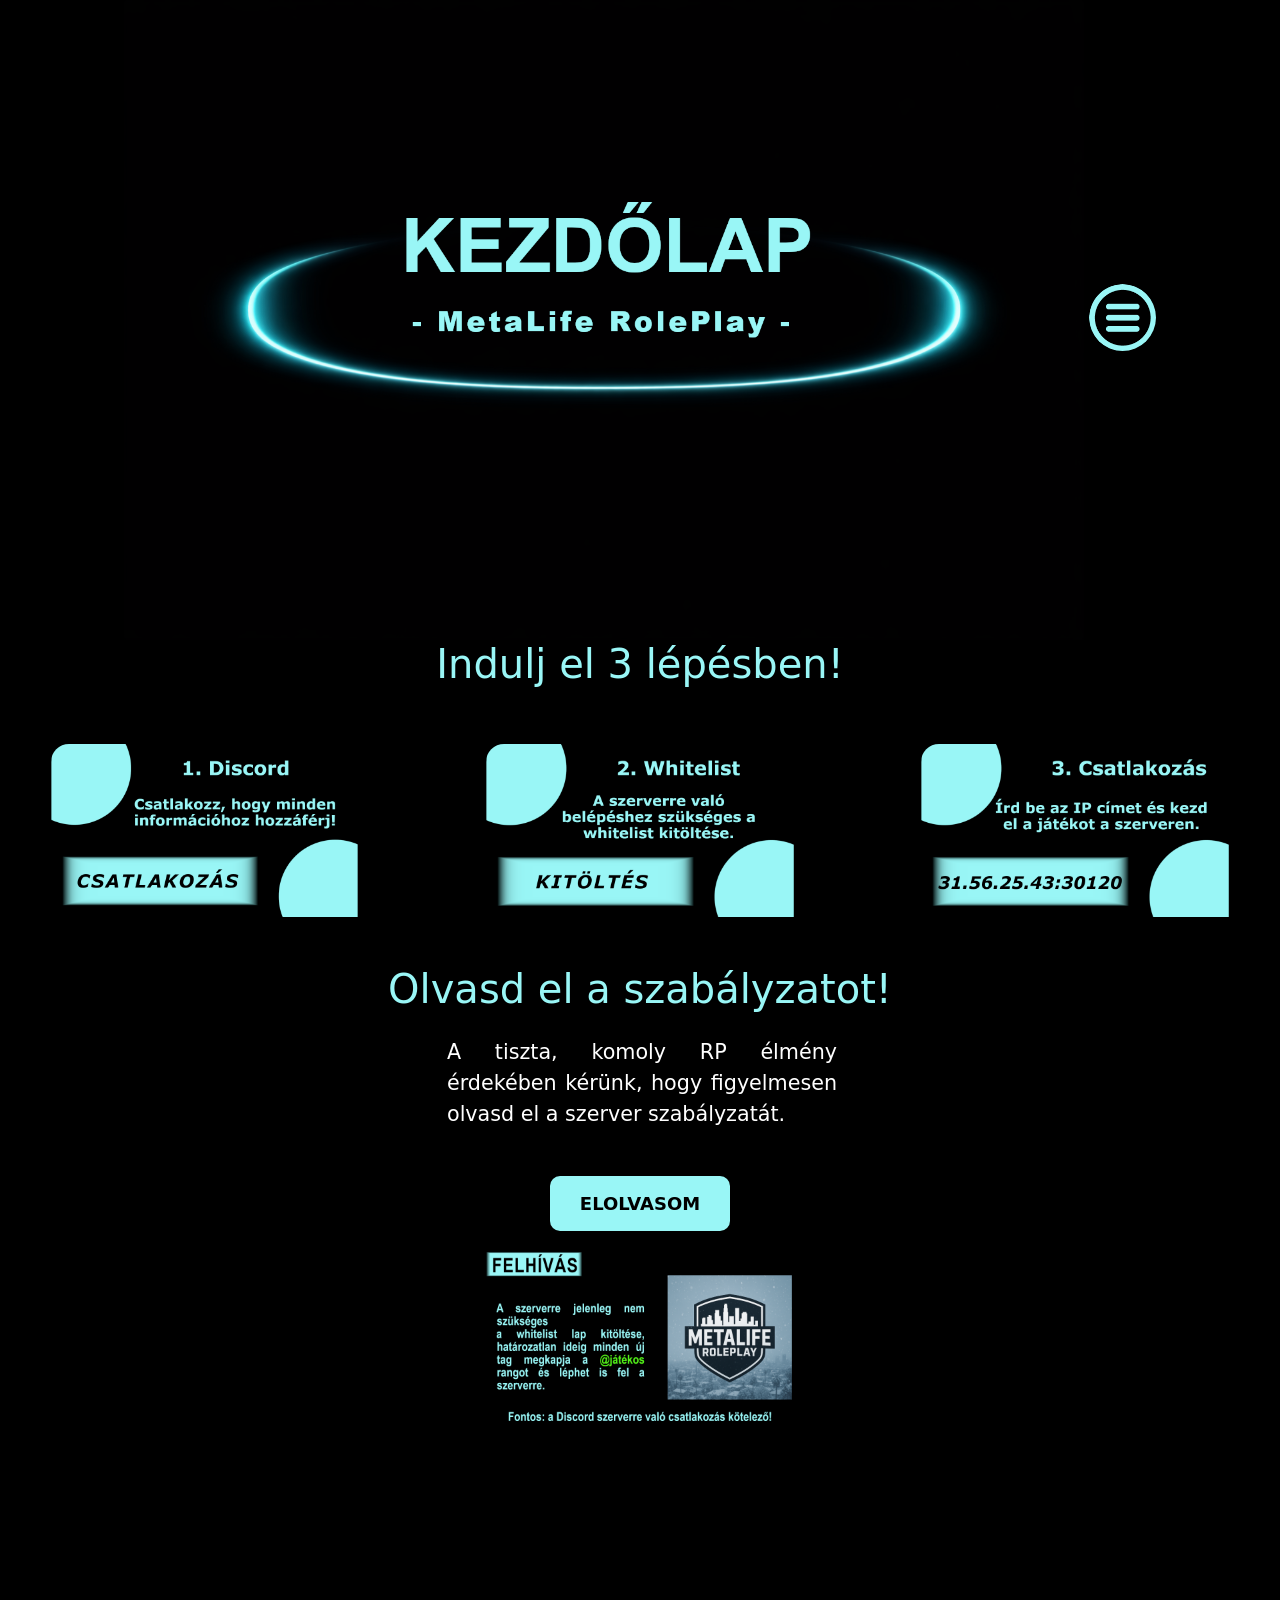
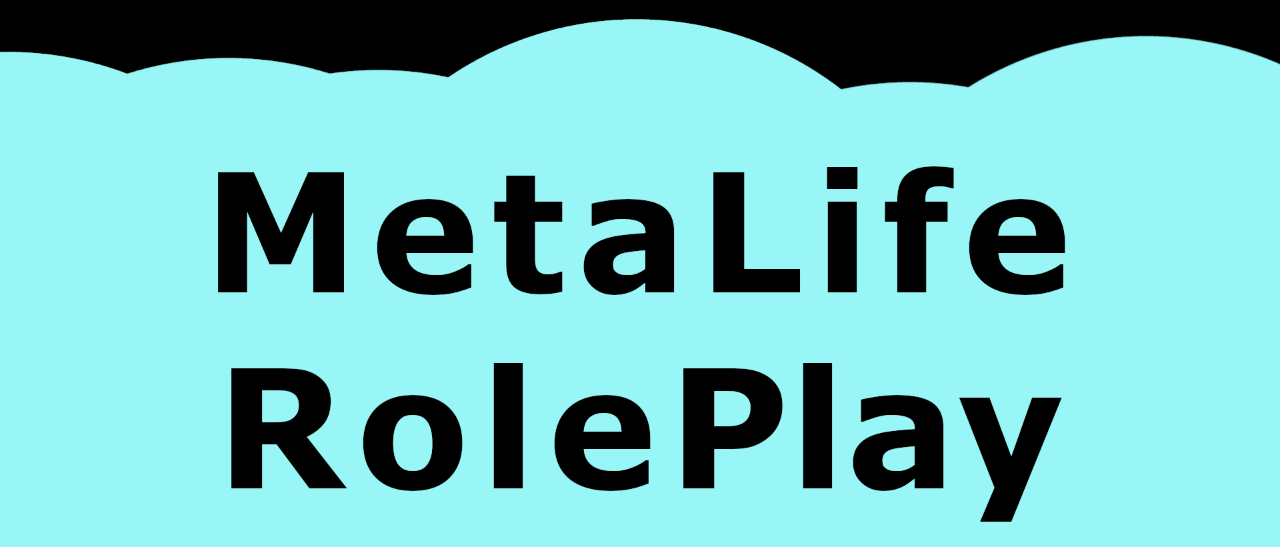
==== index.html @ 350b930a "Fix HTML structure and formatting issues" ====
<!DOCTYPE html>
<html lang="hu">
<head>
    <meta charset="UTF-8">
    <meta name="viewport" content="width=device-width, initial-scale=1.0">
    <title>Kezdőlap - MetaLife RP</title>
    <link href="https://cdn.jsdelivr.net/npm/bootstrap@5.3.8/dist/css/bootstrap.min.css" rel="stylesheet" integrity="sha384-sRIl4kxILFvY47J16cr9ZwB07vP4J8+LH7qKQnuqkuIAvNWLzeN8tE5YBujZqJLB" crossorigin="anonymous">
    <link rel="stylesheet" href="style.css">
</head>
<body>
    <header>
        <img src="mlrpkl.png" class="w-75">
        <select onchange="location.href=this.value;">
            <option class="fw-bold" selected> KEZDŐLAP </option>
            <option value="whitelist.html"> WHITELIST </option>
            <option value="szabalyzat.html"> SZABÁLYZAT </option>
        </select>
    </header>
    <main>
        <section>
            <h1>Indulj el 3 lépésben!</h1>
            <div class="row pt-5">
                <div class="col-md-4">
                    <a href="https://discord.gg/HvVTVevCuw"><img src="lepes_1.png" class="w-75 pb-5" style="border-radius: 2vh;"></a>
                </div>
                <div class="col-md-4">
                    <a href="whitelist.html"><img src="lepes_2.png" class="w-75 pb-5" style="border-radius: 2vh;"></a>
                </div>
                <div class="col-md-4">
                    <img src="lepes_3.png" class="w-75 pb-5" style="border-radius: 2vh;">
                </div>
            </div>
        </section>
        <section>
            <h1>Olvasd el a szabályzatot!</h1>
            <div class="row pt-3">
                <div class="col-md-4"></div>
                <div class="col-md-4">
                    <div>
                        <p class="szoveg">A tiszta, komoly RP élmény érdekében kérünk, hogy figyelmesen olvasd el a szerver szabályzatát.</p>
                        <p class="text-center"><a href="szabalyzat.html"><button >ELOLVASOM</button></a></p>
                    </div>
                </div>
                <div class="col-md-4"></div>
            </div>
        </section>
<center>
<img src="felhivas.png" class="w-25">
</center>        
    </main>    
    <footer>
        <img src="footer.png" class="w-100">
    </footer>
</body>

</html>
---- style.css ----
body {
    background-color: black; /* #99f6f6 */
}

select {
    width: 7.5vh;
    height: 7.5vh;
    background-image: url("menu.png");
    background-size: cover;
    background-position: center;
    border: none;
    font-size: 20px;
    color: transparent;
    cursor: pointer;
    border-radius: 5vh;
}

option {
    background-color: black;
    color: #99f6f6;
    font-size: 4vh;
}

header{
    text-align: center;
    align-items: center;
    justify-content: center;
}

section {
    text-align: center;
    align-items: center;
}

h1 {
    color: #99f6f6;
}

h3 {
    font-weight: bold;
}

.szoveg {
    color: white;
    text-align: justify;
    margin-left: 3%;
    margin-right: 2%;
    font-size: 2.3vh;
}

input {
    color: #99f6f6;
    background-color: transparent;
    border: 2px solid #99f6f6;
    font-size: 4vh;
    border-radius: 3vh;
    padding: 2.5vh
}

input::placeholder {
    color: white;
}

fieldset {
    border: 3px solid #99f6f6;
    border-radius: 6vh;
}

button {
    margin-top: 30px;
    padding: 14px 30px;
    background: #99f6f6;
    color: black;
    border-radius: 10px;
    font-size: 18px;
    font-weight: bold;
    border: none;
    cursor: pointer;
}

button:hover {
    font-size: larger;
    transition: 1s;

}
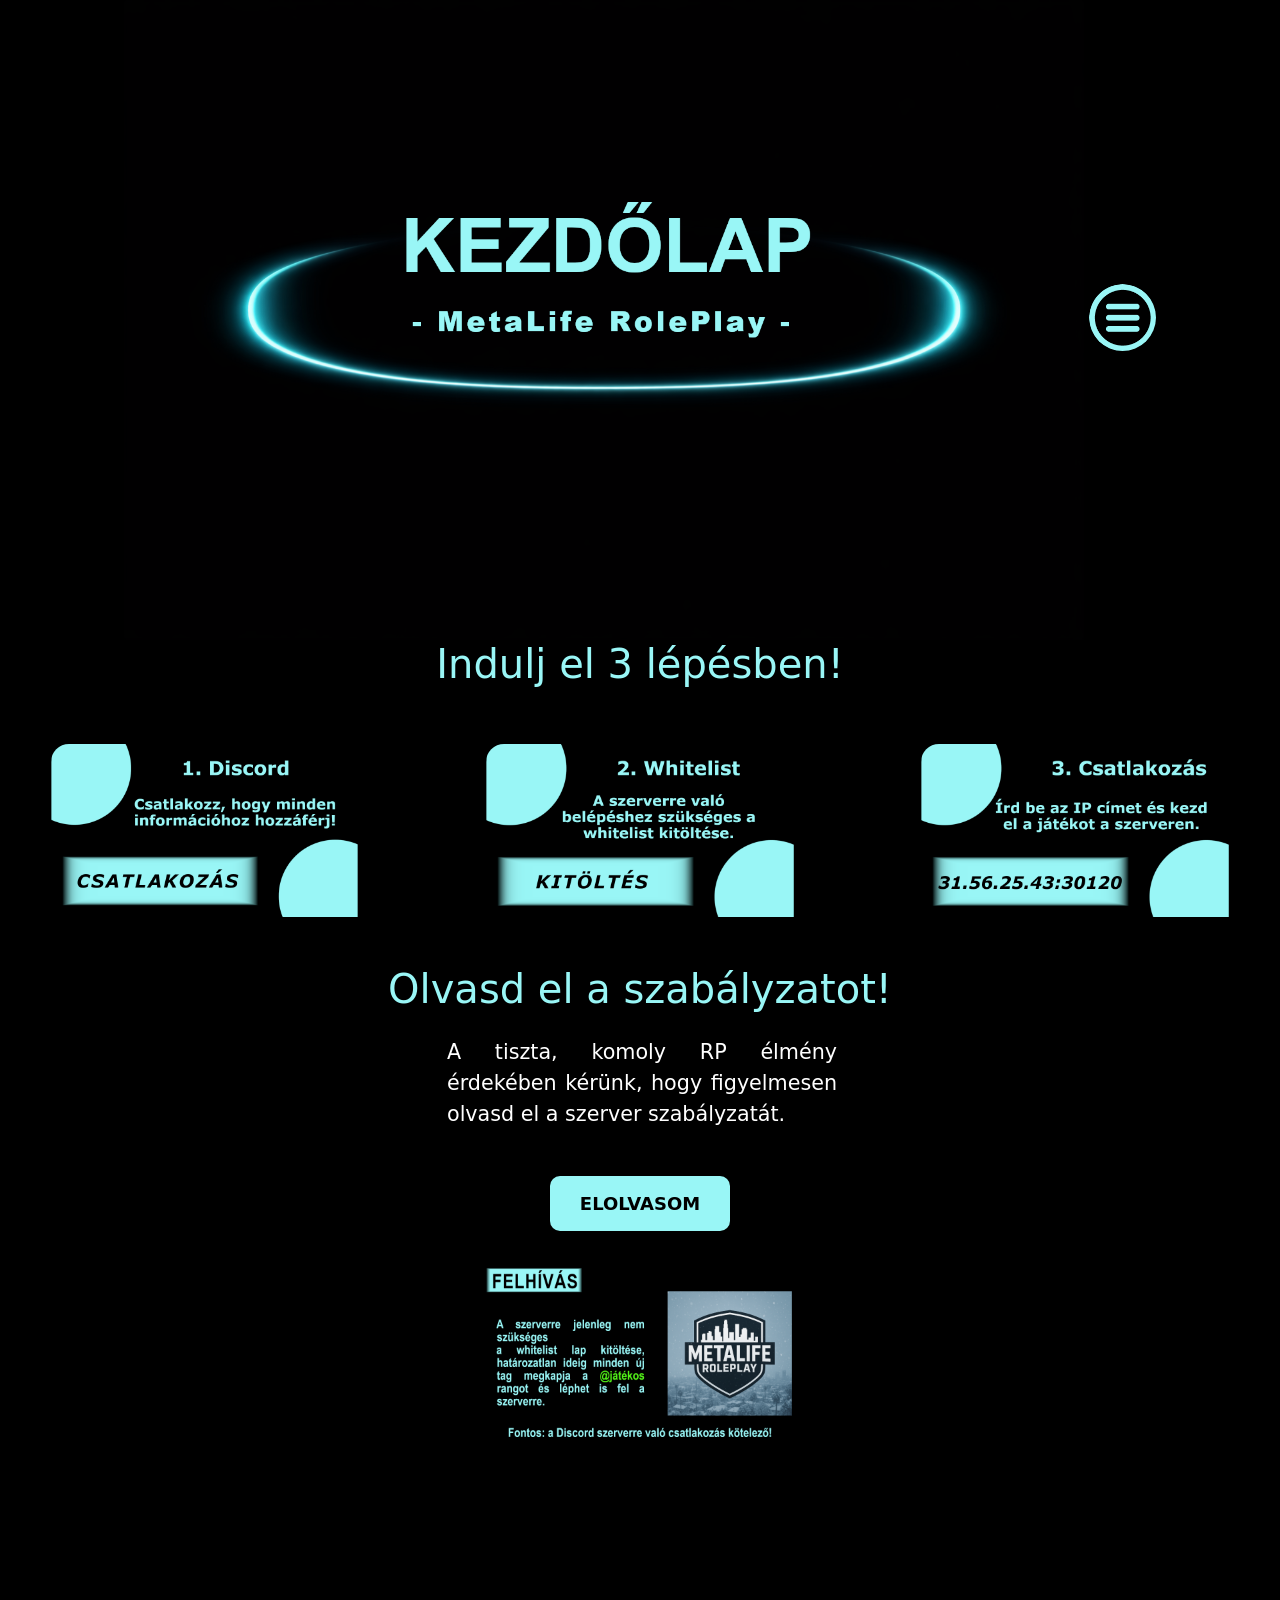
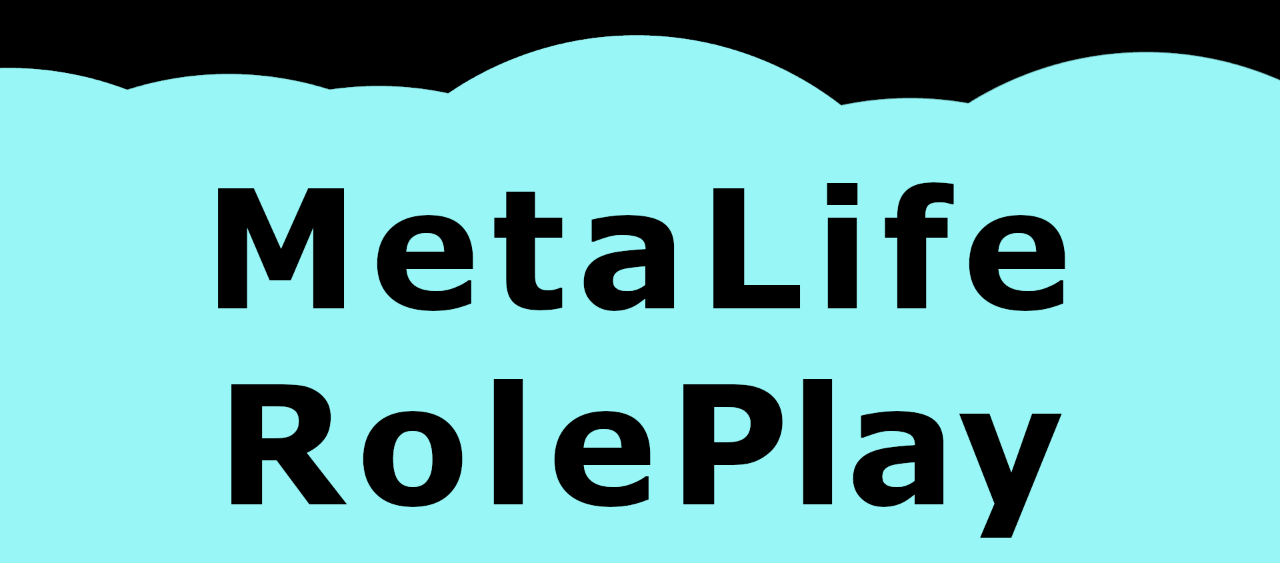
==== commit dd0b81ec: "Fix HTML formatting and structure" ====
--- a/index.html
+++ b/index.html
@@ -45,7 +45,7 @@
             </div>
         </section>
 <center>
-<img src="felhivas.png" class="w-25">
+<img src="felhivas.png" class="w-25 mt-3">
 </center>        
     </main>    
     <footer>
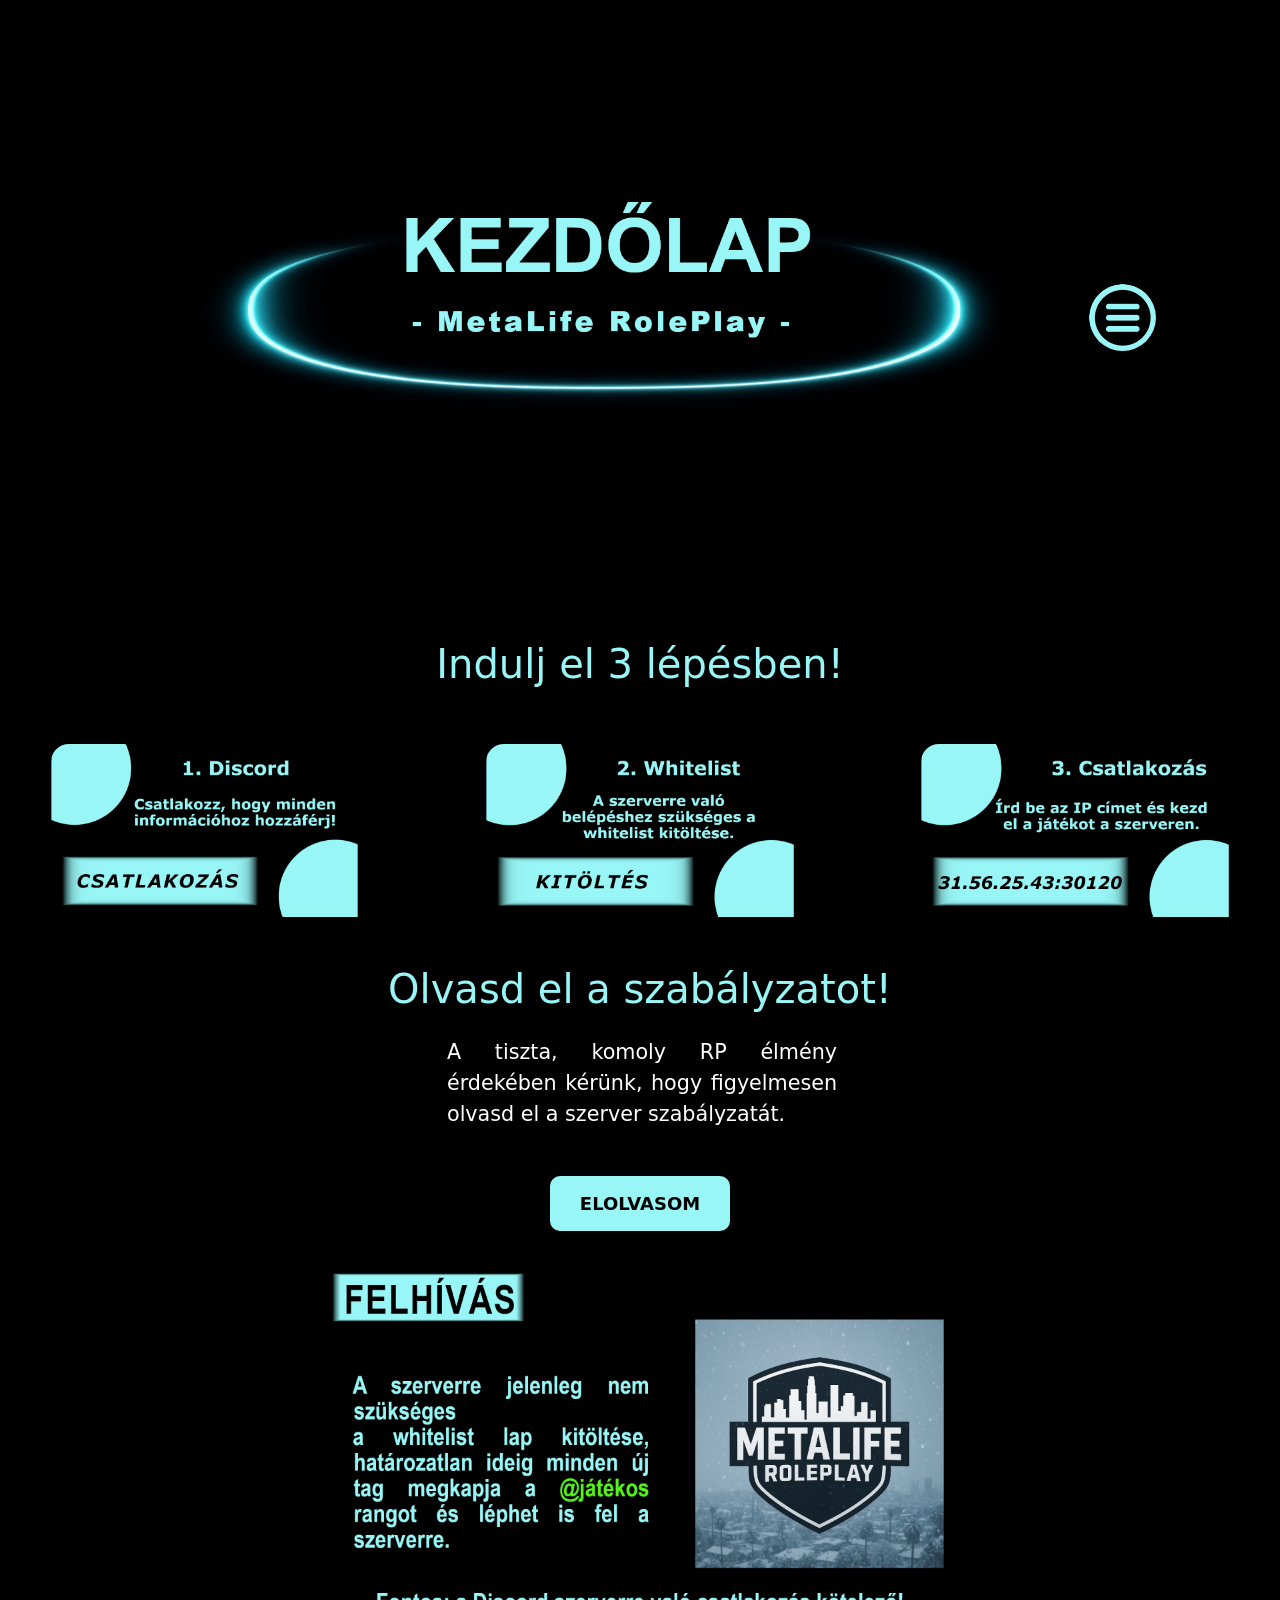
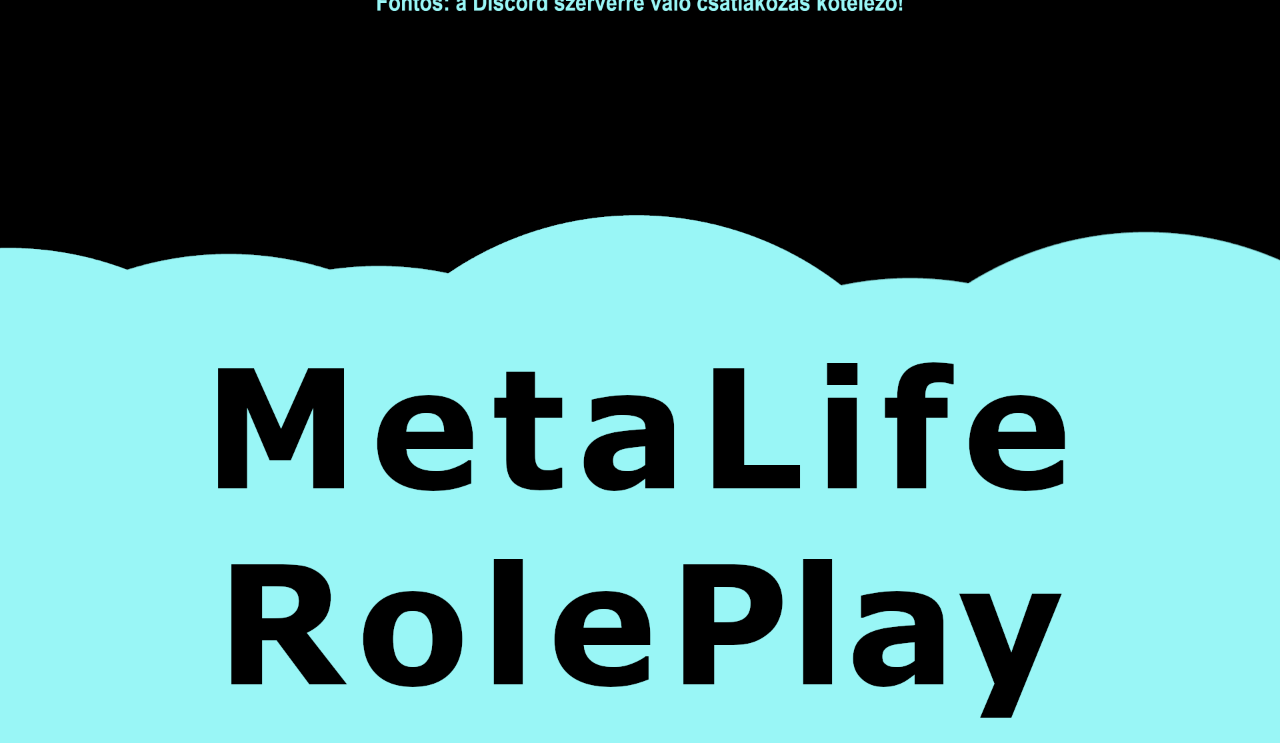
==== commit facdacf9: "Update index.html" ====
--- a/index.html
+++ b/index.html
@@ -45,7 +45,7 @@
             </div>
         </section>
 <center>
-<img src="felhivas.png" class="w-25 mt-3">
+<img src="felhivas.png" class="w-50 mt-3">
 </center>        
     </main>    
     <footer>
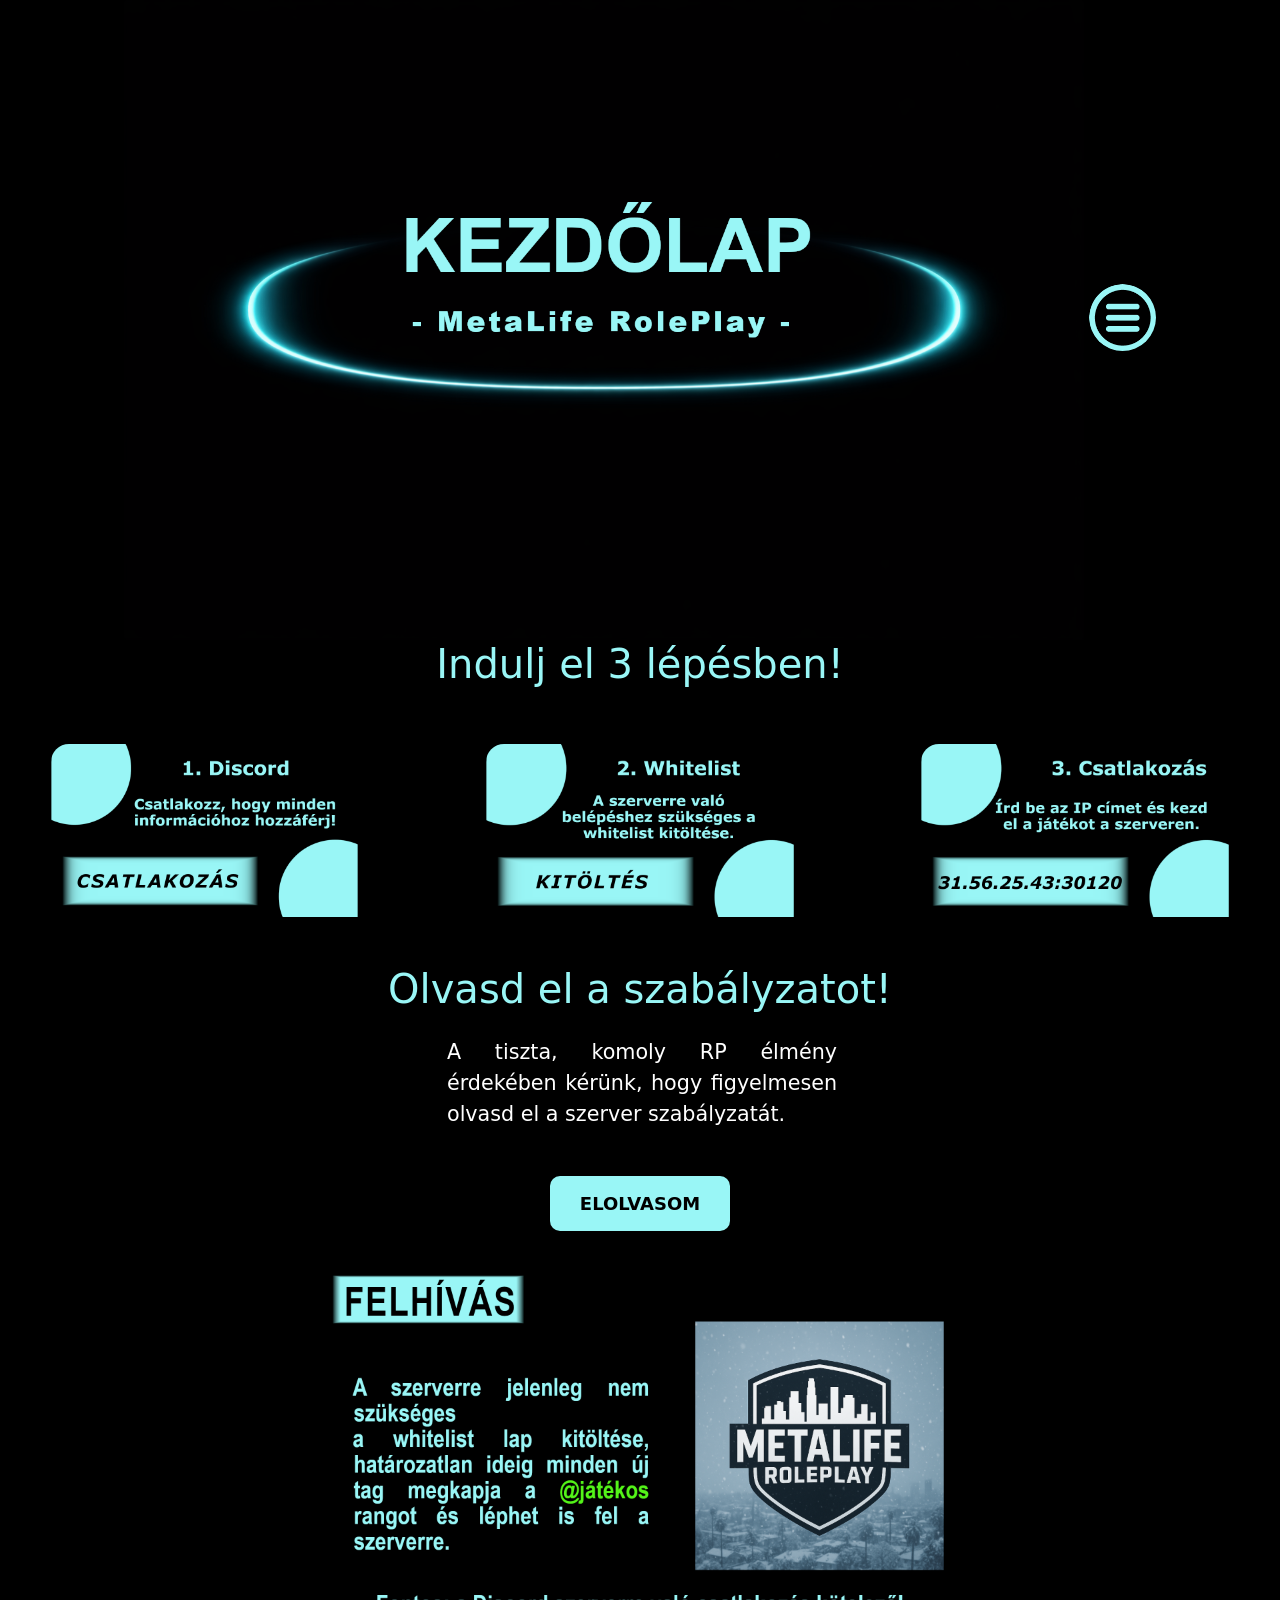
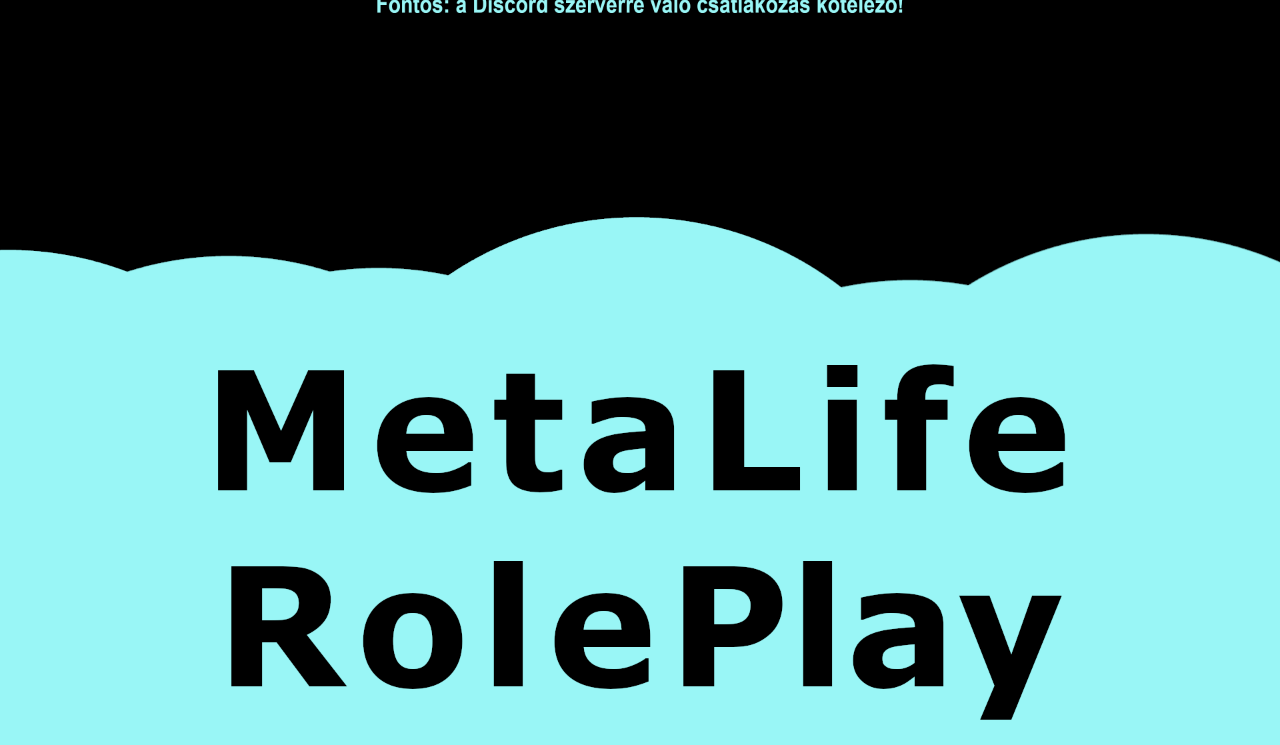
==== commit 60112dca: "Update index.html" ====
--- a/index.html
+++ b/index.html
@@ -45,7 +45,7 @@
             </div>
         </section>
 <center>
-<img src="felhivas.png" class="w-50 mt-3">
+<img src="felhivas.png" class="w-50" style="margin-top: 2vh">
 </center>        
     </main>    
     <footer>
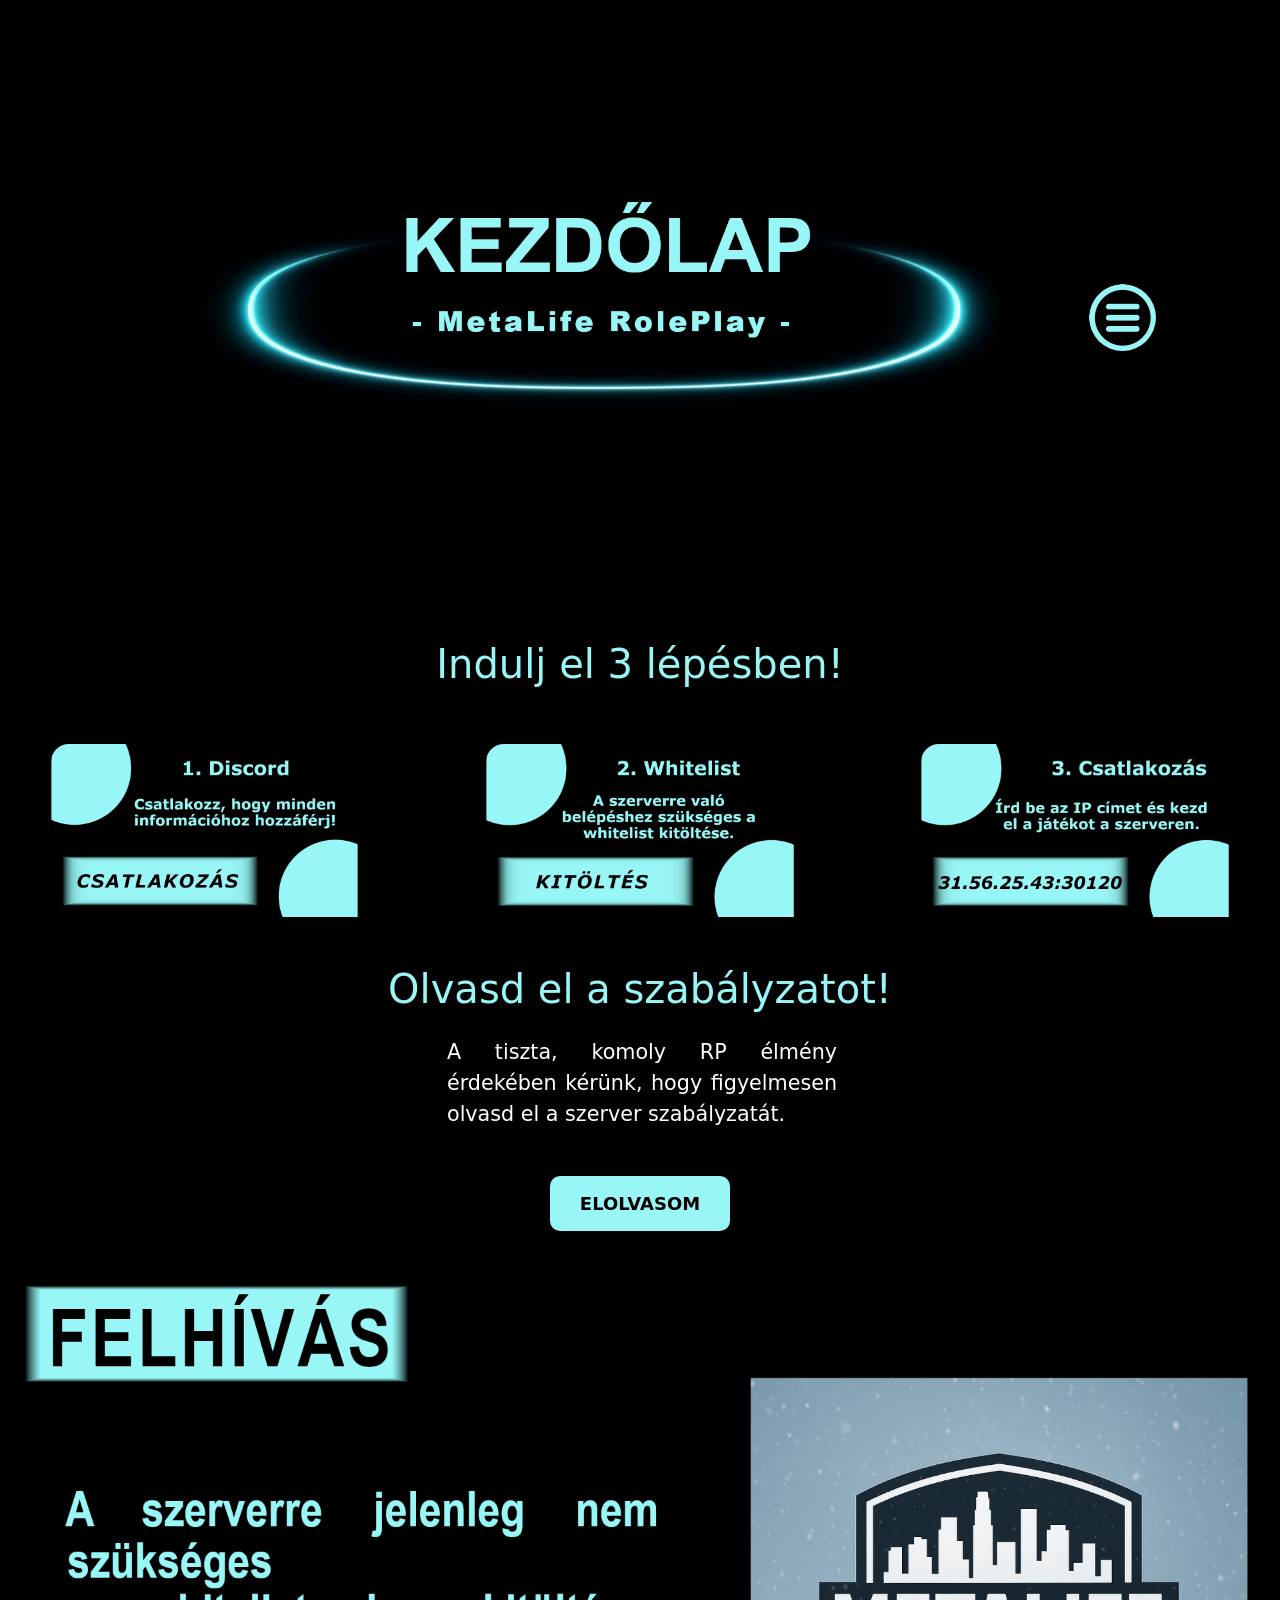
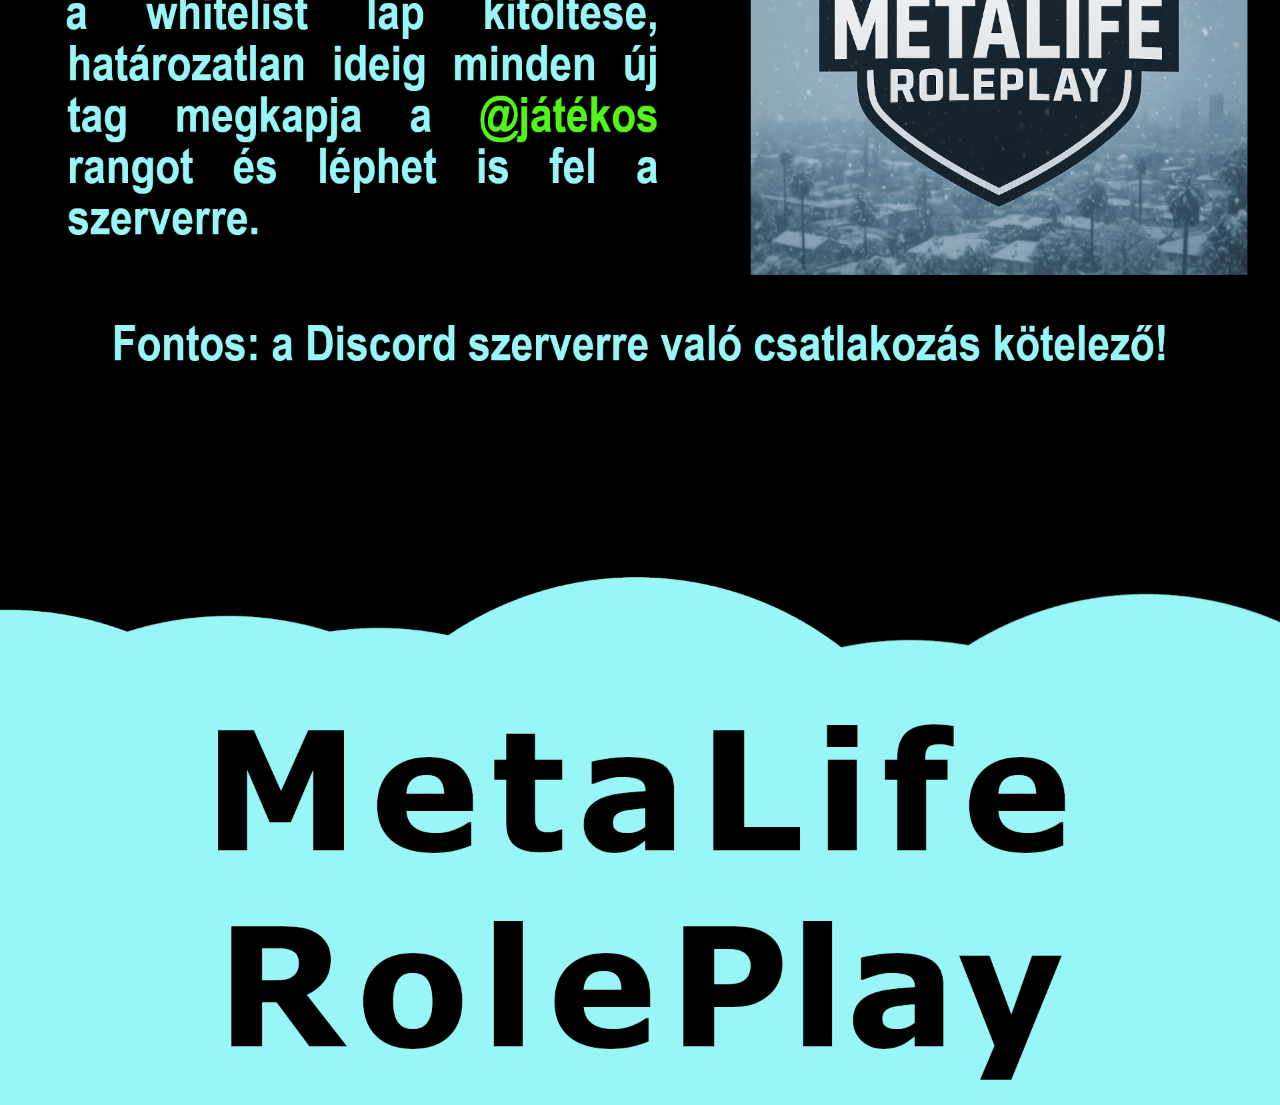
==== commit 442a5545: "Fix HTML encoding issues in index.html" ====
--- a/index.html
+++ b/index.html
@@ -45,7 +45,7 @@
             </div>
         </section>
 <center>
-<img src="felhivas.png" class="w-50" style="margin-top: 2vh">
+<img src="felhivas.png" class="w-100" style="margin-top: 2vh">
 </center>        
     </main>    
     <footer>
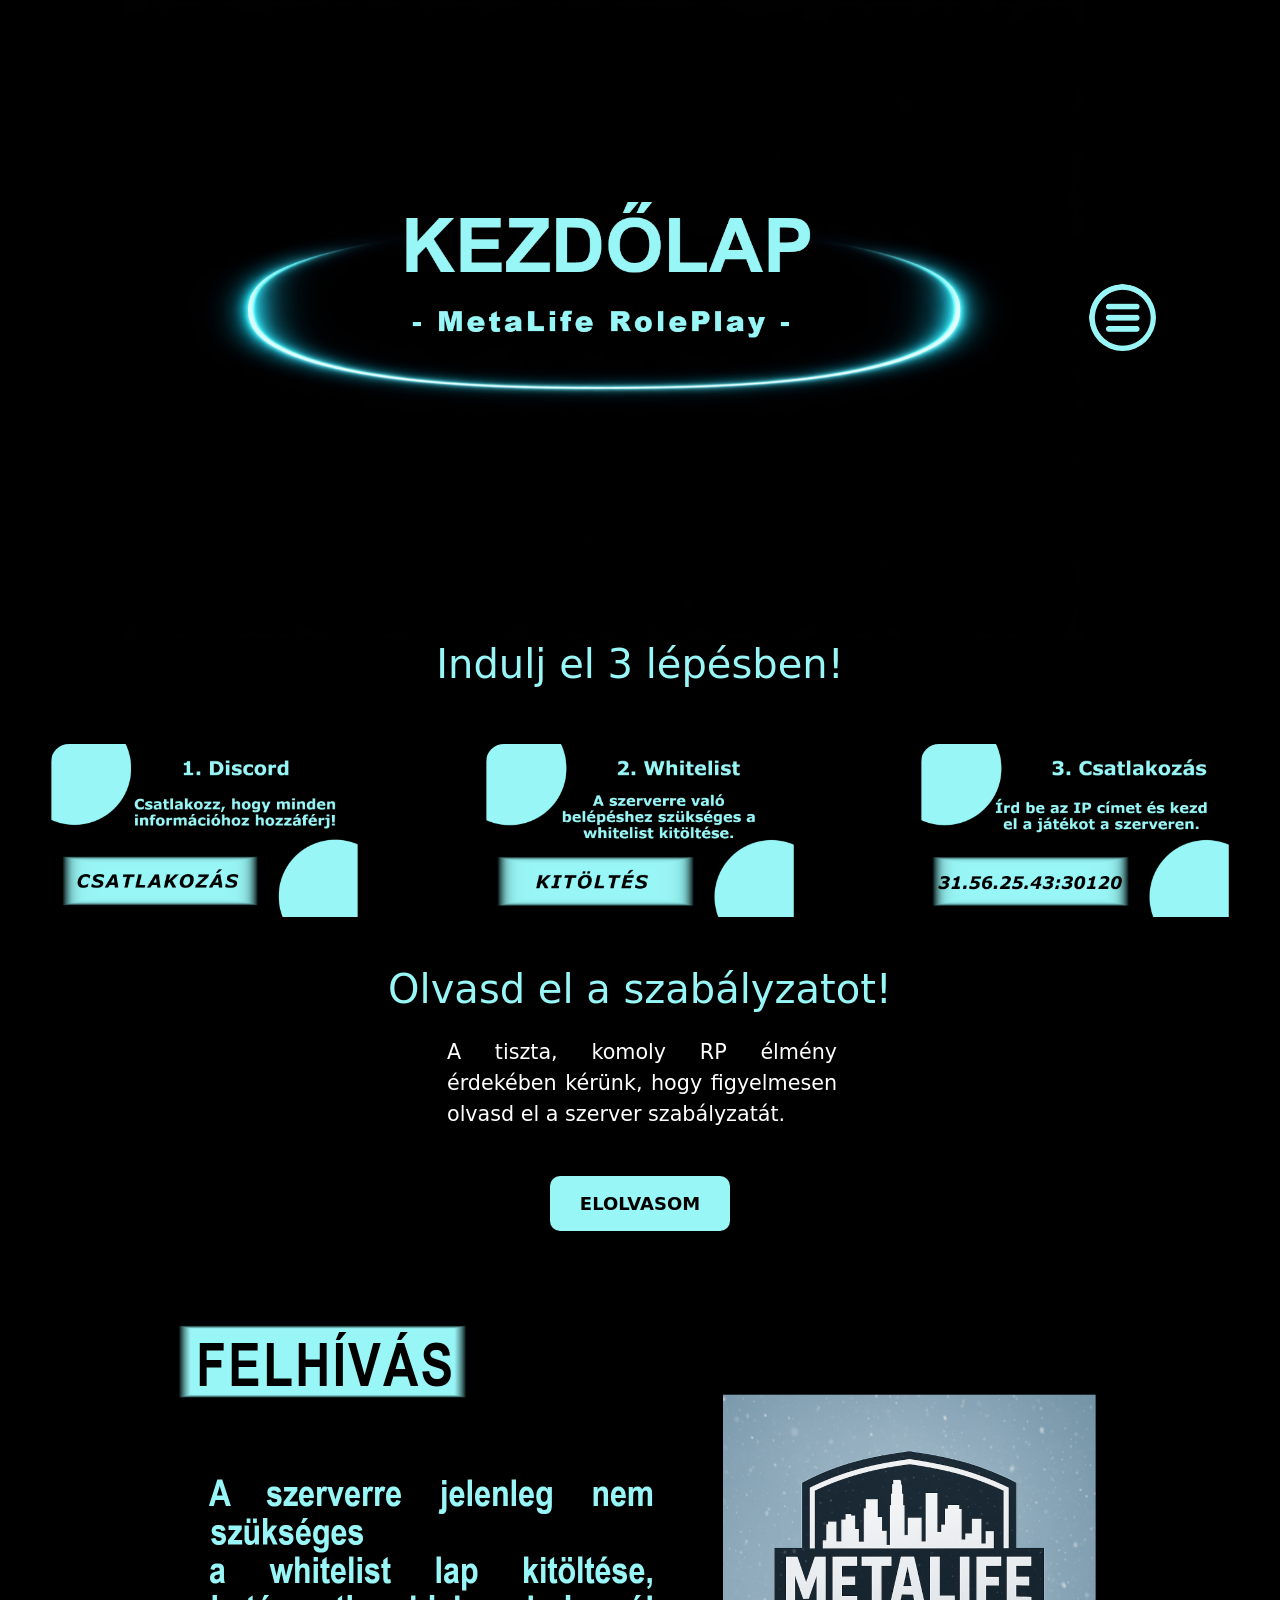
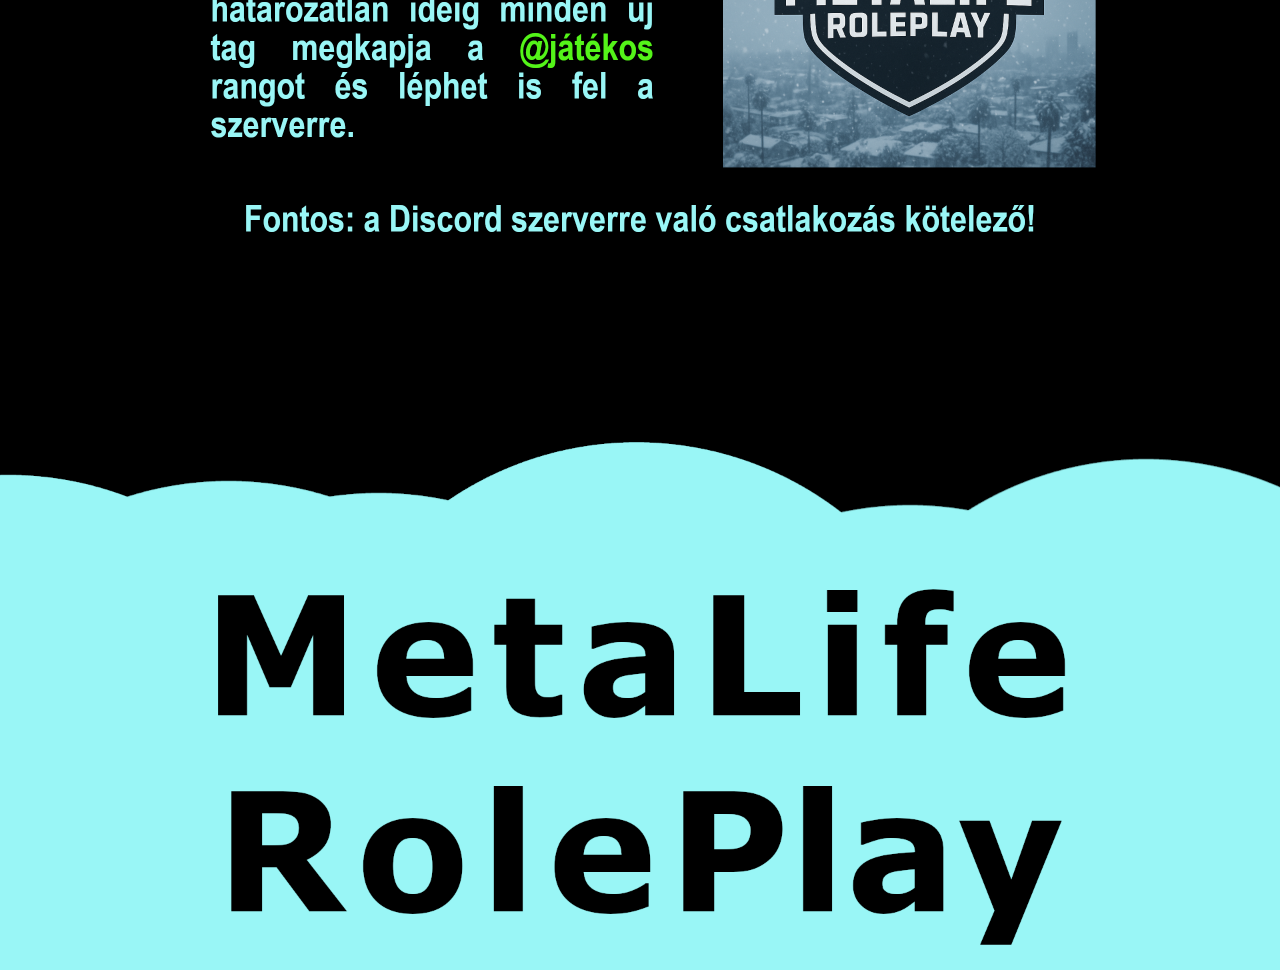
==== commit b574c31f: "Fix HTML formatting and structure" ====
--- a/index.html
+++ b/index.html
@@ -45,7 +45,7 @@
             </div>
         </section>
 <center>
-<img src="felhivas.png" class="w-100" style="margin-top: 2vh">
+<img src="felhivas.png" class="w-75" style="margin-top: 7vh">
 </center>        
     </main>    
     <footer>
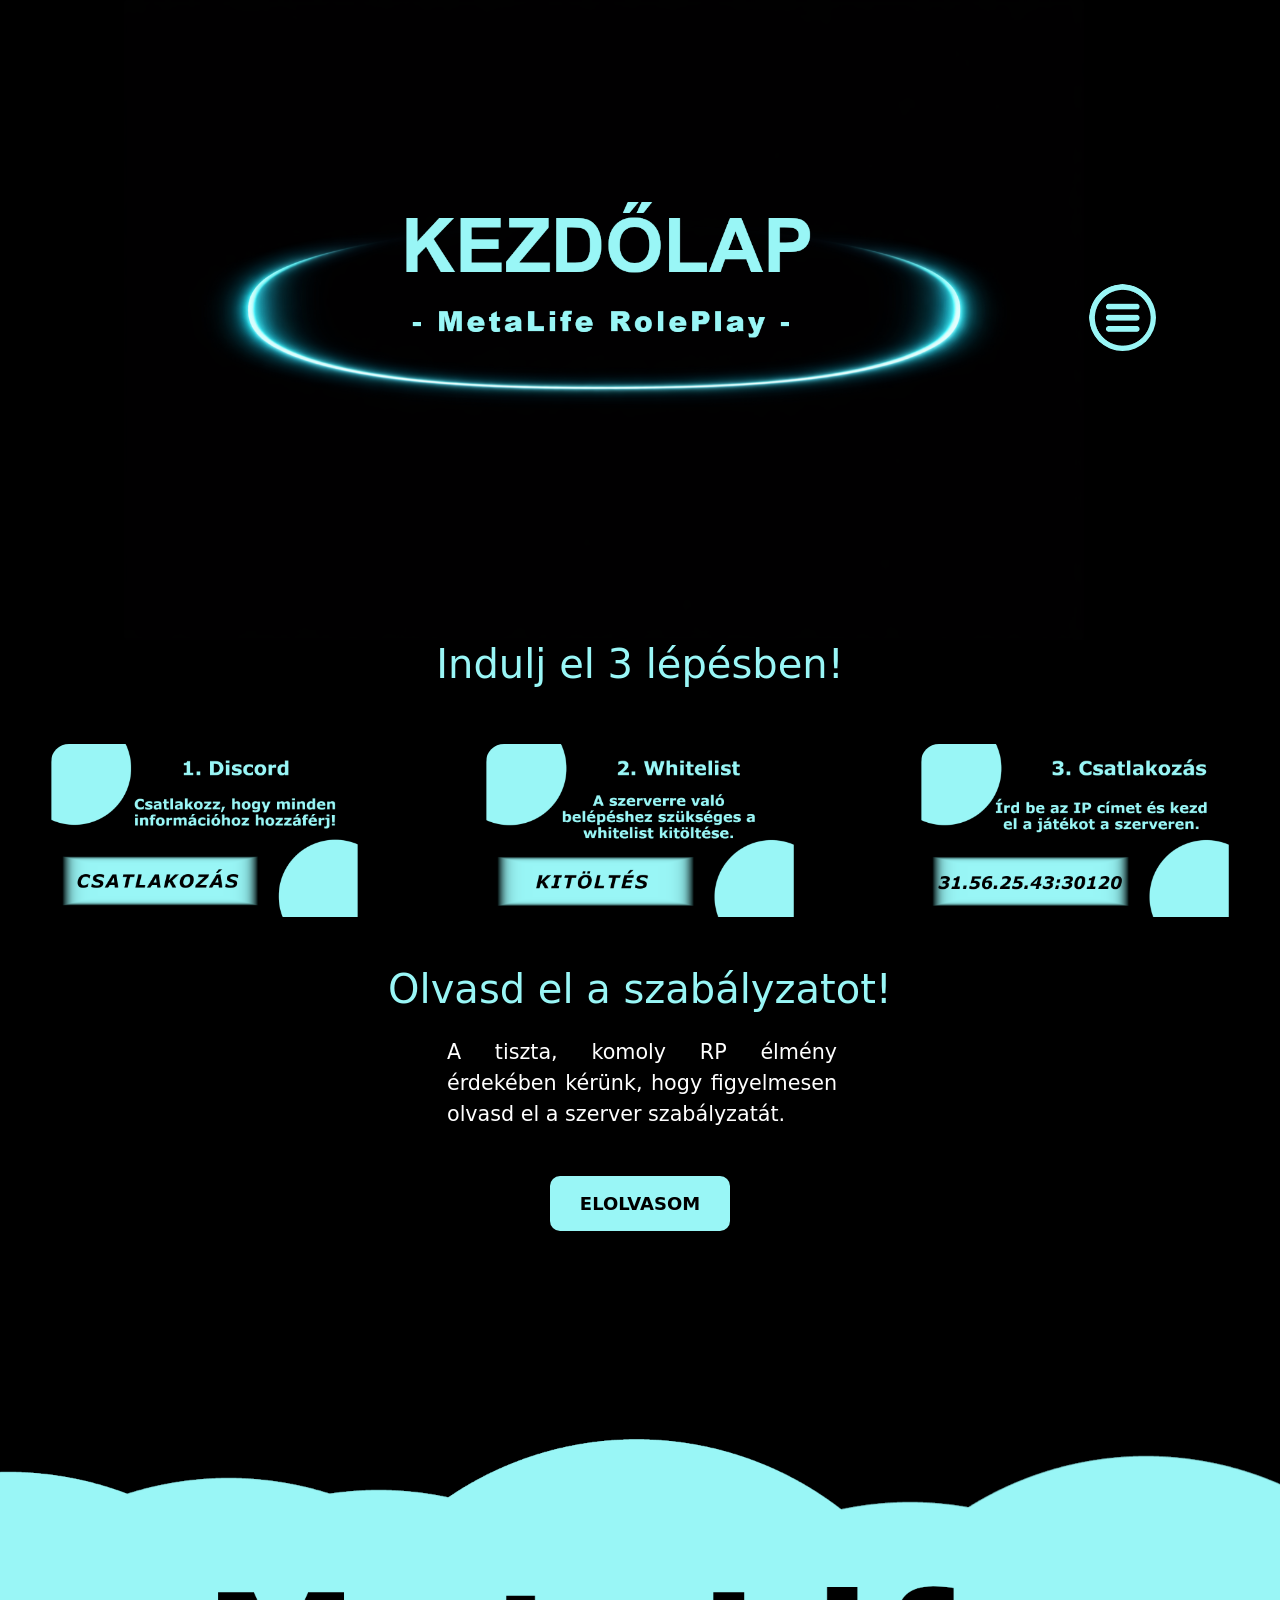
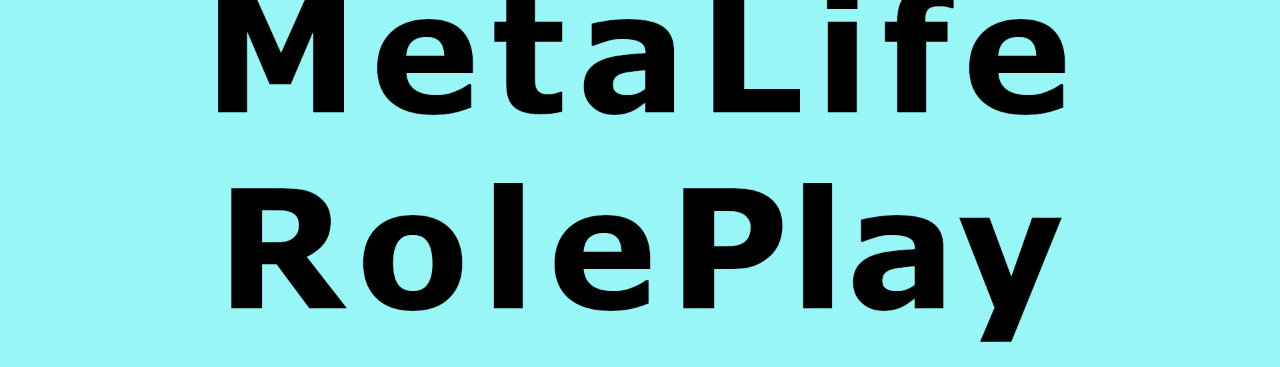
==== commit 4305d654: "Fix HTML formatting and structure" ====
--- a/index.html
+++ b/index.html
@@ -1,5 +1,6 @@
 <!DOCTYPE html>
 <html lang="hu">
+
 <head>
     <meta charset="UTF-8">
     <meta name="viewport" content="width=device-width, initial-scale=1.0">
@@ -7,6 +8,7 @@
     <link href="https://cdn.jsdelivr.net/npm/bootstrap@5.3.8/dist/css/bootstrap.min.css" rel="stylesheet" integrity="sha384-sRIl4kxILFvY47J16cr9ZwB07vP4J8+LH7qKQnuqkuIAvNWLzeN8tE5YBujZqJLB" crossorigin="anonymous">
     <link rel="stylesheet" href="style.css">
 </head>
+
 <body>
     <header>
         <img src="mlrpkl.png" class="w-75">
@@ -38,28 +40,16 @@
                 <div class="col-md-4">
                     <div>
                         <p class="szoveg">A tiszta, komoly RP élmény érdekében kérünk, hogy figyelmesen olvasd el a szerver szabályzatát.</p>
-                        <p class="text-center"><a href="szabalyzat.html"><button >ELOLVASOM</button></a></p>
+                        <p class="text-center"><a href="szabalyzat.html"><button>ELOLVASOM</button></a></p>
                     </div>
                 </div>
                 <div class="col-md-4"></div>
             </div>
         </section>
-<center>
-<img src="felhivas.png" class="w-75" style="margin-top: 7vh">
-</center>        
-    </main>    
+    </main>
     <footer>
         <img src="footer.png" class="w-100">
     </footer>
 </body>
 
 </html>
-
-
-
-
-
-
-
-
-
